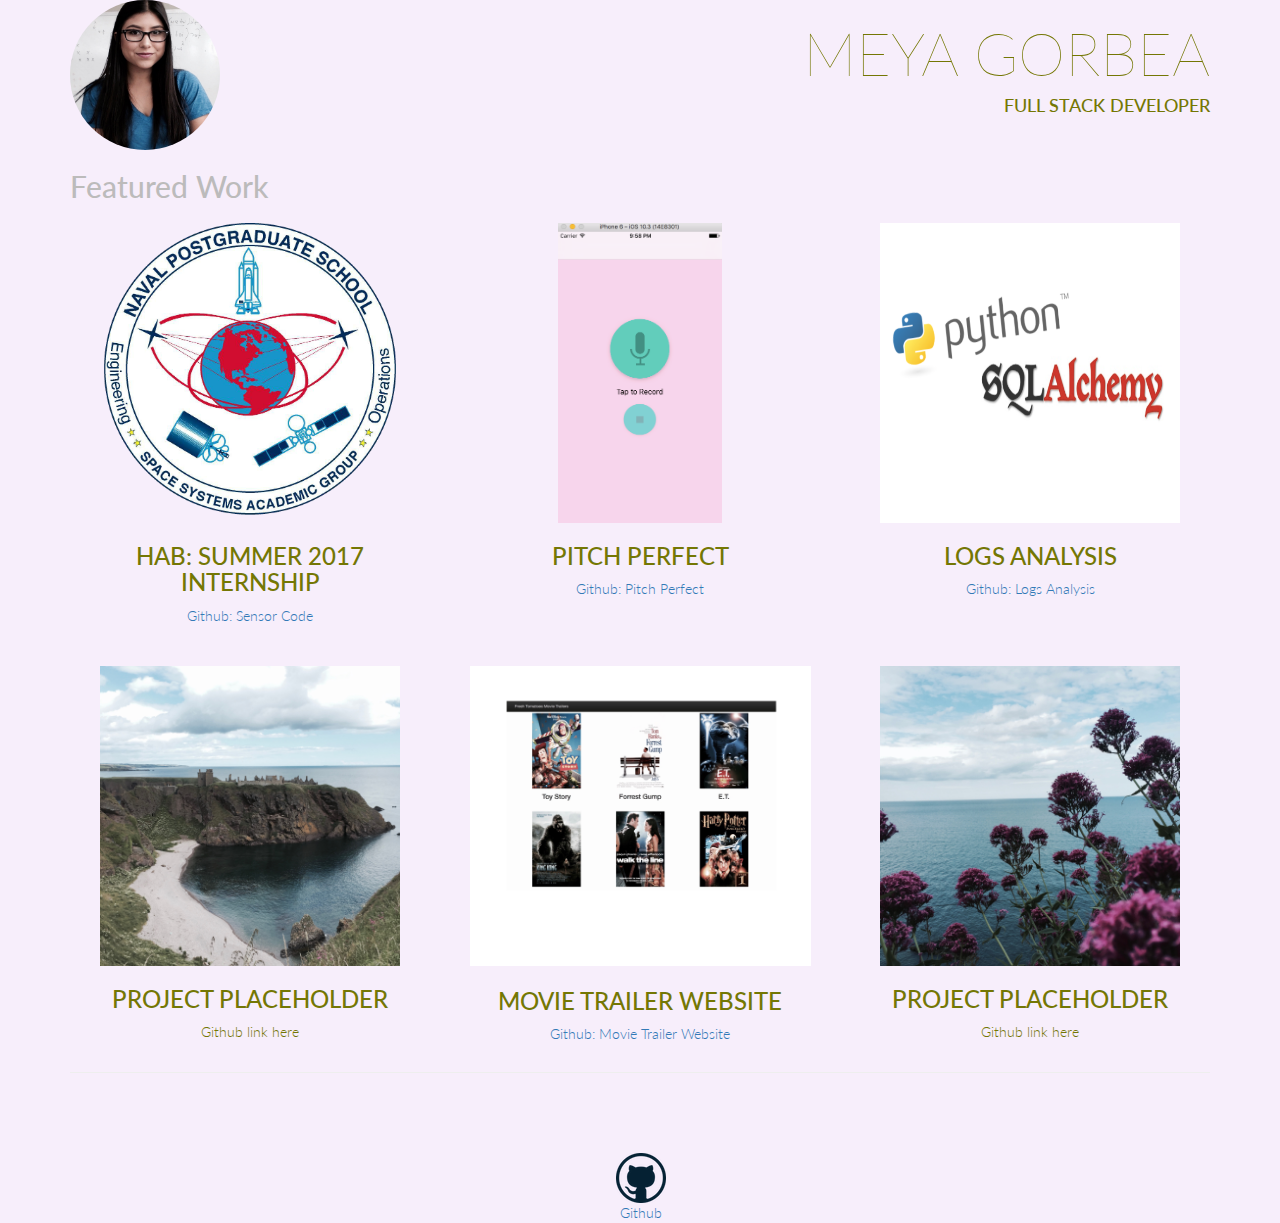
==== framework/index.html @ fe9398fd "new proj" ====
<!doctype html>
<html>
	<head>

		<meta charset="utf-8">
		<meta http-equiv="X-UA-Compatible" content= "IE=edge">
		<!-- meta tag to make site viewable across multiple divices-->
		<meta name="viewport" content="width= device-width, initial-scale=1">
		<title>Meya Gorbea</title>
		<link href="https://fonts.googleapis.com/css?family=Lato:100,300" rel="stylesheet">
		<link rel="stylesheet" href="css/bootstrap.css">
		<link rel="stylesheet" href="css/styles.css">
		<script type="text/javascript" src="css/bootstrap/js/jquery-3.1.1.min.js"></script>
		<!--<script type="text/javascript" src="css/bootstrap/js/bootstrap.js"></script>-->
    <script type="text/javascript" src="css/bootstrap/js/bootstrap.min.js"></script>
		<link rel="shortcut icon" href="http://www.favicon.cc/logo3d/396223.png">
	</head>

	<section>
	<body>
		<div class="container">
			<div class ="row">
				<div class="col-md-6">
					<img src = "images/meyagorbea.jpg" class="img-circle" width="150" height="150" alt = "profile">
				</div>
				<div class= "col-md-6 text-right text-uppercase">
					<h1 class="title-super text-thin">Meya Gorbea</h1>
					<h4>Full stack developer</h4>

				</div>
			</div>



		<!--First Row starting-->
		<div class ="row">
			<div class = "col-md-12">
				<h2 class ="text-muted">Featured Work</h2>
			</div>
		</div>

		<div class="row text-center">
			<div class="col-md-4">
				<img class="rowImgs" src="images/SSAG.png" alt= "ssag" data-toggle="modal" data-target="#placeholderSSAG">
				<h3 class="text-uppercase">HAB: Summer 2017 Internship</h3>
				<a href=" https://github.com/meyag9/SensorCode">Github: Sensor Code</a>
			</div>
			<div class="col-md-4">
				<img class="rowImgs" src="images/Record_app.png"  data-toggle="modal" data-target="#projectiOSApp" alt= "movie website">
				<h3 class="text-uppercase">Pitch Perfect</h3>
				<a href="https://github.com/meyag9/PitchPerfect"> Github: Pitch Perfect</a>
			</div>
			<div class="col-md-4">
				<img class="la" src="images/python_sql.png" alt= "flowers" data-toggle="modal" data-target="#projectLogsAnalysis">

					<h3 class="text-uppercase">Logs Analysis</h3>
					<a href="https://github.com/meyag9/LogsAnalysis">Github: Logs Analysis</a>

			</div>
		</div>
			<!-- Modal (content) for SSAG project-->
			<div class="modal fade" id="placeholderSSAG" tabindex="-1" role="dialog" aria-labelledby="myModalLabel" aria-hidden="true">
					<div class="modal-dialog">
							<div class="modal-content">
									<div class="modal-header">
											<h4 class="modal-title" id="myModalLabel">High Altitude Balloon Payload</h4>
									</div>
									<div class="modal-body">
											<img class="img-responsive" id = "modalpic" src = "images/payload.png" class="img-circle" alt = "SSAG preview">
											Worked on a team of nine to build, program, and launch a High Altitude Balloon payload in seven weeks. Identified project specifications, created power budget, and project schedule. Collaborated with product design teams to drive software development.
											Used a Raspberry Pi Zero to connect to six different sensors and collect data at near space altitude using Python programming. Transmitted the real time data to ground station during flight using radio serial communication.
									</div>
									<div class="modal-footer">
											<button type="button" class="btn btn-default" data-dismiss="modal">Close</button>
									</div>
							</div>
					 </div>
			</div>

			<!--pitch perfect modal content -->
			<div class="modal fade" id="projectiOSApp" tabindex="-1" role="dialog" aria-labelledby="myModalLabel" aria-hidden="true">
					<div class="modal-dialog">
							<div class="modal-content">
									<div class="modal-header">
											<h4 class="modal-title" id="myModalLabel">Pitch Perfect iOS Application</h4>
									</div>
									<div class="modal-body">
											<img class="img-responsive" id = "modalpic" src = "images/record_app2.png" class="img-circle" alt = "SSAG preview">
											iOS Application that records audio and has the option to playback in multiple pitches. (Udacity: Intro to iOS App Development with Swift)

									</div>
									<div class="modal-footer">
											<button type="button" class="btn btn-default" data-dismiss="modal">Close</button>
									</div>
							</div>
					 </div>
			</div>

			<!--pitch perfect modal content -->
			<div class="modal fade" id="projectLogsAnalysis" tabindex="-1" role="dialog" aria-labelledby="myModalLabel" aria-hidden="true">
					<div class="modal-dialog">
							<div class="modal-content">
									<div class="modal-header">
											<h4 class="modal-title" id="myModalLabel">Pitch Perfect iOS Application</h4>
									</div>
									<div class="modal-body">
											<img class="img-responsive" id = "modalpic" src = "images/output_log.png" class="img-circle" alt = "SSAG preview">
											Analyze and log a site's user activity using Python programming by connecting to a PostgreSQL database. (Udacity Fullstack Nanodegree)
									</div>
									<div class="modal-footer">
											<button type="button" class="btn btn-default" data-dismiss="modal">Close</button>
									</div>
							</div>
					 </div>
			</div>





		<!-- Second row of featured work -->


		<div class="row text-center">
			<div class="col-md-4">
				<img class="img-responsive" src="images/castle.jpg" alt= "ssag" data-toggle="modal" data-target="#placeholder1">
				<h3 class="text-uppercase">Project Placeholder</h3>
				<p>Github link here</p>
			</div>
			<div class="col-md-4">
				<img class="img-responsive" src="images/MovieTrailer.png"  data-toggle="modal" data-target="#project1" alt= "movie website">
				<h3 class="text-uppercaseMovie">Movie Trailer Website</h3>
				<a href=" https://github.com/meyag9/MovieTrailer"> Github: Movie Trailer Website</a>
			</div>
			<div class="col-md-4">
				<img class="img-responsive" src="images/flowers.jpg" alt= "flowers" data-toggle="modal" data-target="#placeholder2">
				<h3 class="text-uppercase">Project placeholder</h3>
				<p>Github link here</p>
			</div>
		</div>
	   	<!-- Modal  for placeholder 1 project-->
		  <div class="modal fade" id="placeholder1" tabindex="-1" role="dialog" aria-labelledby="myModalLabel" aria-hidden="true">
	        <div class="modal-dialog">
	            <div class="modal-content">
	                <div class="modal-header">
	                    <h4 class="modal-title" id="myModalLabel">Project Placeholder</h4>
	                </div>
	                <div class="modal-body">
	                    <img class="img-responsive" id = "modalpic" src = "images/castle.jpg" class="img-circle" alt = "caslte preview">
											Testing Testing
	                </div>
	                <div class="modal-footer">
	                    <button type="button" class="btn btn-default" data-dismiss="modal">Close</button>
	                </div>
	            </div>
	       	 </div>
	   	</div>
	   		<!-- Modal for movie trailer project-->
		  <div class="modal fade" id="project1" tabindex="-1" role="dialog" aria-labelledby="myModalLabel" aria-hidden="true">
	        <div class="modal-dialog">
	            <div class="modal-content">
	                <div class="modal-header">
	                    <h4 class="modal-title" id="myModalLabel">Fresh Tomatoes: Movie Trailer Website</h4>
	                </div>
	                <div class="modal-body">
	                    <img class="img-responsive" id = "modalpic" src ="images/MovieTrailer.png" class="img-circle" alt = "Movie site preview">
	                    In this project I wrote server-side code to store a list of my favorite movies, including box art imagery and a movie trailer URL. I served this data as a web page allowing visitors to review their movies and click on a movie image to watch the trailer.
	                </div>
	                <div class="modal-footer">
	                    <button type="button" class="btn btn-default" data-dismiss="modal">Close</button>
	                </div>
	            </div>
	       	 </div>
	   	</div>
	   	   	<!-- Modal for placeholder project-->
		  <div class="modal fade" id="placeholder2" tabindex="-1" role="dialog" aria-labelledby="myModalLabel" aria-hidden="true">
	        <div class="modal-dialog">
	            <div class="modal-content">
	                <div class="modal-header">
	                    <h4 class="modal-title" id="myModalLabel">Project Placeholder</h4>
	                </div>
	                <div class="modal-body">
	                    <img class="img-responsive" id= "modalpic" src ="images/flowers.jpg" class="img-circle" alt = "caslte preview">
											Testing 1, 2
	                </div>
	                <div class="modal-footer">
	                    <button type="button" class="btn btn-default" data-dismiss="modal">Close</button>
	                </div>
	            </div>
	       	 </div>
	   	</div>
	   	<!-- end of modals -->
	</body>
	<section>

	<footer>
	<hr></br>
	<div class = "glogo">
	<img class="img-responsive" src ="images/github.png" class="img-circle" alt = "github logo">
	<a href="https://github.com/meyag9">Github</a>
	</div>
	</footer>

</html>
---- framework/css/styles.css ----
body{
    font-family: 'Lato', sans-serif;
    color: #747704;
    font-weight: 300;

}

.containter, body{
    background-color: #F7EEFB
}

.text-muted{
    color:#BCBBBB;
}

.text-thin{
    font-weight: 100;
}

.title-super{
    font-size: 60px;
}

img.mainphoto{
    width: 1140;
    height: 350;
}

.modal-dialog{
    width: 200;
    height: 200;
}

#modalpic{
    width: 200;
    height: 200;
}

.glogo{
   position: absolute;
   text-align: center;
   right:48%;
}

.rowImgs {
  height: 300px !important;
  align-items: center !important;
}

.la {
  display: block;
  max-width: 100%;
  height: auto;
  margin: 0 auto;
  height: 300px !important;
  width: 300px !important
}
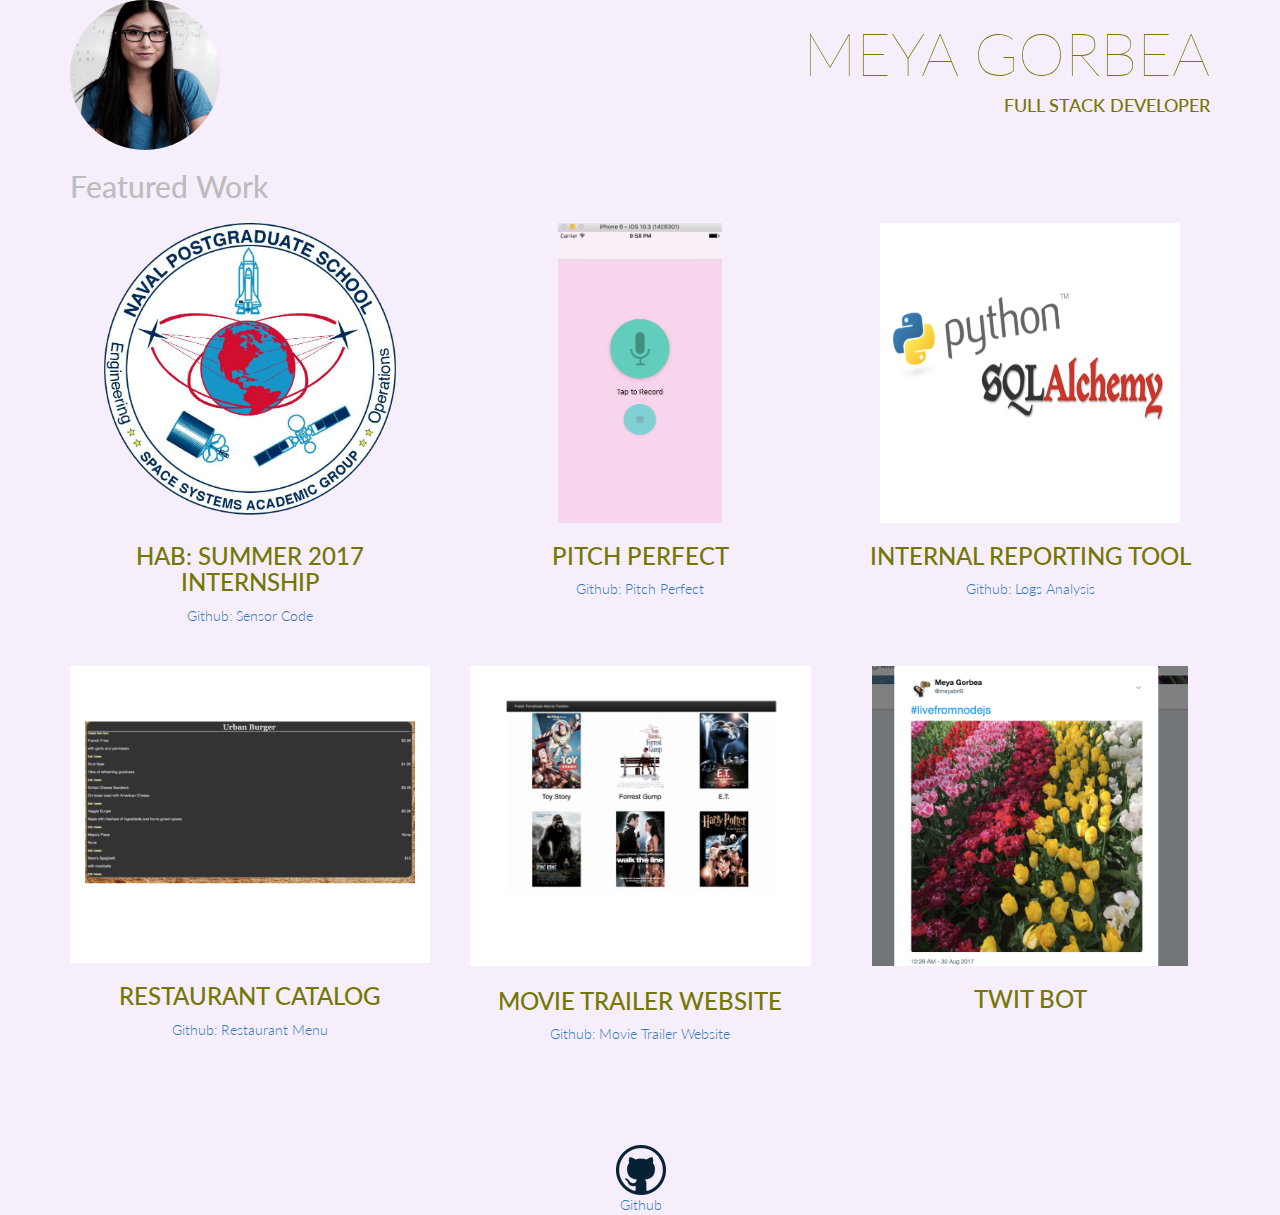
==== commit e27d91e7: "added project information" ====
--- a/framework/index.html
+++ b/framework/index.html
@@ -31,8 +31,6 @@
 				</div>
 			</div>
 
-
-
 		<!--First Row starting-->
 		<div class ="row">
 			<div class = "col-md-12">
@@ -54,7 +52,7 @@
 			<div class="col-md-4">
 				<img class="la" src="images/python_sql.png" alt= "flowers" data-toggle="modal" data-target="#projectLogsAnalysis">
 
-					<h3 class="text-uppercase">Logs Analysis</h3>
+					<h3 class="text-uppercase">Internal Reporting Tool</h3>
 					<a href="https://github.com/meyag9/LogsAnalysis">Github: Logs Analysis</a>
 
 			</div>
@@ -78,6 +76,7 @@
 					 </div>
 			</div>
 
+
 			<!--pitch perfect modal content -->
 			<div class="modal fade" id="projectiOSApp" tabindex="-1" role="dialog" aria-labelledby="myModalLabel" aria-hidden="true">
 					<div class="modal-dialog">
@@ -97,12 +96,13 @@
 					 </div>
 			</div>
 
+
 			<!--pitch perfect modal content -->
 			<div class="modal fade" id="projectLogsAnalysis" tabindex="-1" role="dialog" aria-labelledby="myModalLabel" aria-hidden="true">
 					<div class="modal-dialog">
 							<div class="modal-content">
 									<div class="modal-header">
-											<h4 class="modal-title" id="myModalLabel">Pitch Perfect iOS Application</h4>
+											<h4 class="modal-title" id="myModalLabel">Internal Reporting Tool</h4>
 									</div>
 									<div class="modal-body">
 											<img class="img-responsive" id = "modalpic" src = "images/output_log.png" class="img-circle" alt = "SSAG preview">
@@ -115,28 +115,24 @@
 					 </div>
 			</div>
 
-
-
-
-
 		<!-- Second row of featured work -->
 
-
 		<div class="row text-center">
 			<div class="col-md-4">
-				<img class="img-responsive" src="images/castle.jpg" alt= "ssag" data-toggle="modal" data-target="#placeholder1">
-				<h3 class="text-uppercase">Project Placeholder</h3>
-				<p>Github link here</p>
-			</div>
+				<img class="img-responsive" src="images/UB.png" alt= "ssag" data-toggle="modal" data-target="#placeholder1">
+				<h3 class="text-uppercase">Restaurant Catalog</h3>
+				<a href="https://github.com/meyag9/RestaurantMenu">Github: Restaurant Menu</a>
+			</div>
+
 			<div class="col-md-4">
 				<img class="img-responsive" src="images/MovieTrailer.png"  data-toggle="modal" data-target="#project1" alt= "movie website">
 				<h3 class="text-uppercaseMovie">Movie Trailer Website</h3>
 				<a href=" https://github.com/meyag9/MovieTrailer"> Github: Movie Trailer Website</a>
 			</div>
 			<div class="col-md-4">
-				<img class="img-responsive" src="images/flowers.jpg" alt= "flowers" data-toggle="modal" data-target="#placeholder2">
-				<h3 class="text-uppercase">Project placeholder</h3>
-				<p>Github link here</p>
+				<img class="img-responsive" src="images/twitter.png" alt= "flowers" data-toggle="modal" data-target="#placeholder2">
+				<h3 class="text-uppercase">Twit Bot</h3>
+
 			</div>
 		</div>
 	   	<!-- Modal  for placeholder 1 project-->
@@ -144,11 +140,11 @@
 	        <div class="modal-dialog">
 	            <div class="modal-content">
 	                <div class="modal-header">
-	                    <h4 class="modal-title" id="myModalLabel">Project Placeholder</h4>
+	                    <h4 class="modal-title" id="myModalLabel">Restaurant Menu Catalog</h4>
 	                </div>
 	                <div class="modal-body">
-	                    <img class="img-responsive" id = "modalpic" src = "images/castle.jpg" class="img-circle" alt = "caslte preview">
-											Testing Testing
+	                    <img class="img-responsive" id = "modalpic" src = "images/EditMenu.png" class="img-circle" alt = "caslte preview">
+											Menu application using Flask framework to connects to a database of restaurants and allows the user to add, edit, and delete menu items. (Udacity Fullstack Nanodegree)
 	                </div>
 	                <div class="modal-footer">
 	                    <button type="button" class="btn btn-default" data-dismiss="modal">Close</button>
@@ -156,6 +152,7 @@
 	            </div>
 	       	 </div>
 	   	</div>
+
 	   		<!-- Modal for movie trailer project-->
 		  <div class="modal fade" id="project1" tabindex="-1" role="dialog" aria-labelledby="myModalLabel" aria-hidden="true">
 	        <div class="modal-dialog">
@@ -178,11 +175,11 @@
 	        <div class="modal-dialog">
 	            <div class="modal-content">
 	                <div class="modal-header">
-	                    <h4 class="modal-title" id="myModalLabel">Project Placeholder</h4>
+	                    <h4 class="modal-title" id="myModalLabel">Twit Bot</h4>
 	                </div>
 	                <div class="modal-body">
-	                    <img class="img-responsive" id= "modalpic" src ="images/flowers.jpg" class="img-circle" alt = "caslte preview">
-											Testing 1, 2
+	                    <img class="img-responsive" id= "modalpic" src ="images/twitter.png" class="img-circle" alt = "caslte preview">
+											Used node.js and twitter API to schedule tweets and post images from my twitter account
 	                </div>
 	                <div class="modal-footer">
 	                    <button type="button" class="btn btn-default" data-dismiss="modal">Close</button>
